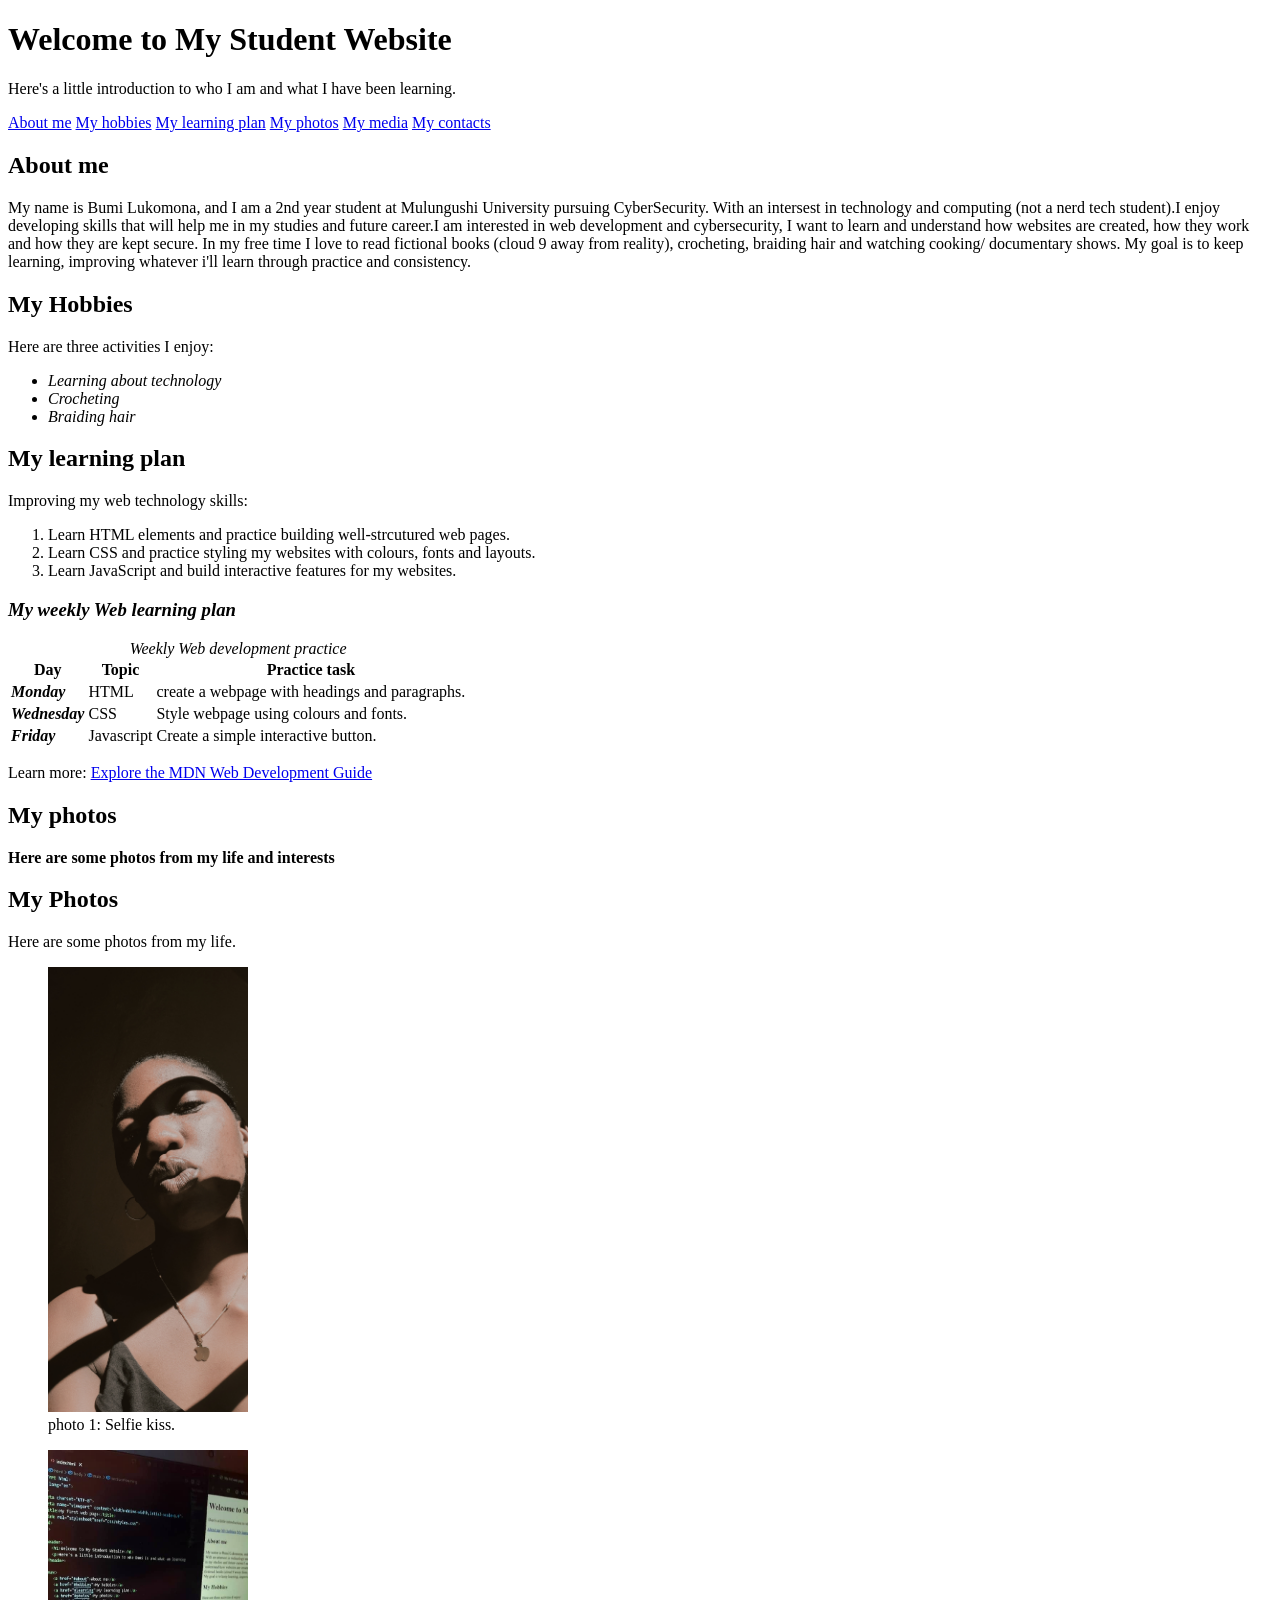
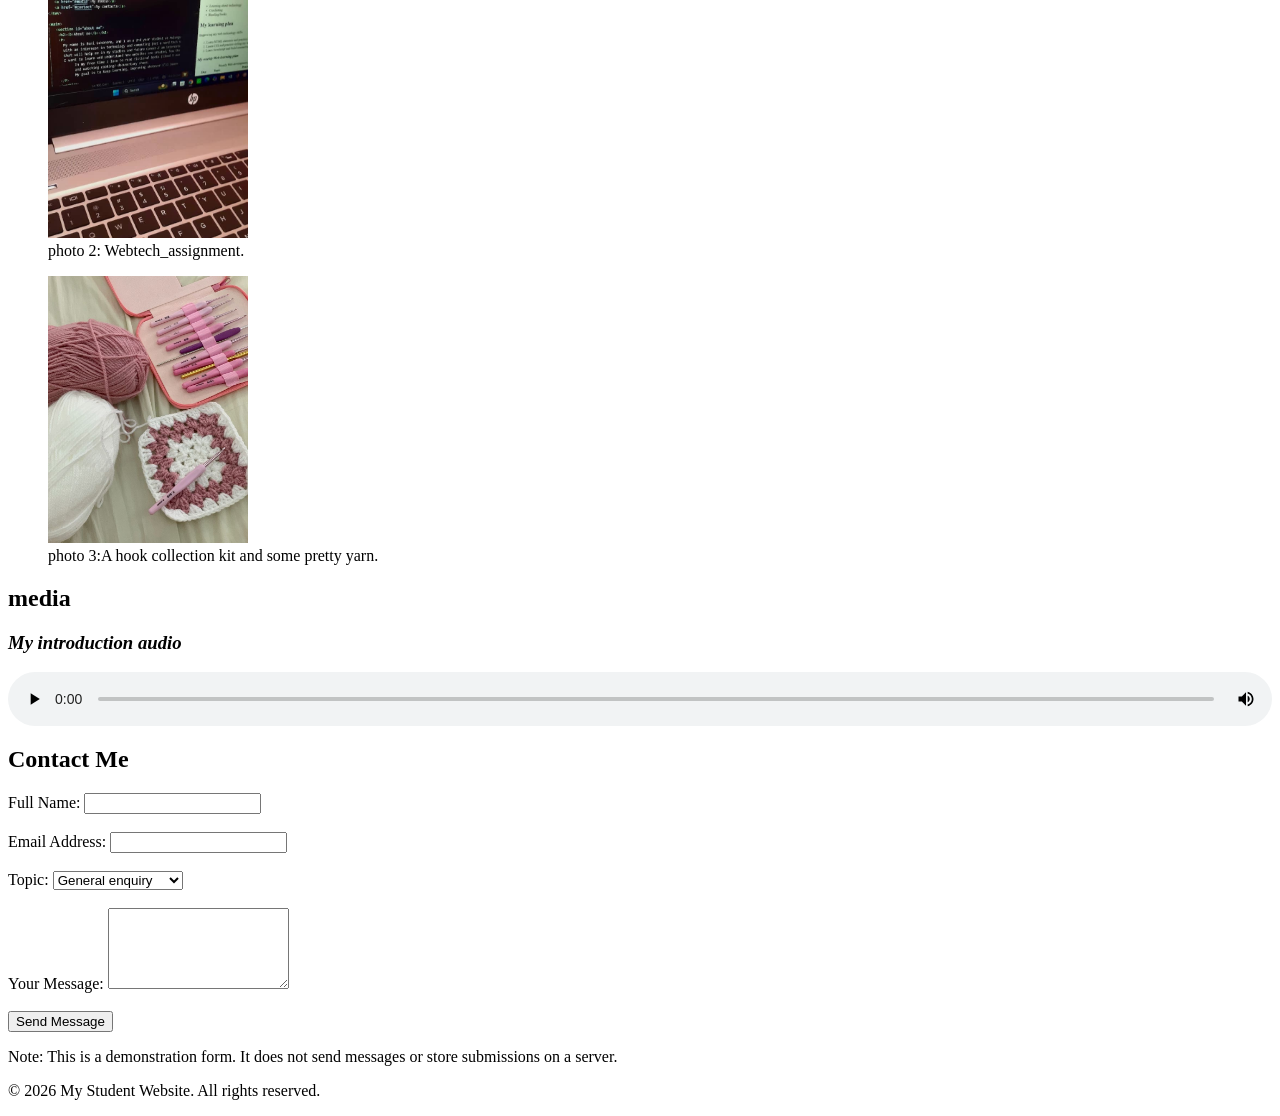
==== index.html @ f2431323 "Complete myweb assignment" ====
<!DOCTYPE html>
<html lang="en">
<head>
   <meta charset="UTF-8">
   <meta name="viewport" content="width=deive-width,intial-scale=1.0">
   <title>My first web page</title>
   <link rel="stylesheet"href="css/styles.css">
</head>
<body>
    
   <header>
      <h1>Welcome to My Student Website</h1>
      <p>Here's a little introduction to who I am and what I have been learning.</p>
   </header>

   <nav>
      <a href="#about">About me</a>
      <a href="#hobbies">My hobbies</a>
      <a href="#learning">My learning plan</a>
      <a href="#photos">My photos</a>
      <a href="#media">My media</a>
      <a href="#contact">My contacts</a>
   </nav>

   <main>
      <section id="about" class="content-section">
        <h2><b>About me</b></h2>
       <P>
         My name is Bumi Lukomona, and I am a 2nd year student at Mulungushi University pursuing CyberSecurity.
         With an intersest in technology and computing (not a nerd tech student).I enjoy developing skills
         that will help me in my studies and future career.I am interested in web development and cybersecurity,
         I want to learn and understand how websites are created, how they work and how they are  kept secure.
              In my free time I love to read fictional books (cloud 9 away from reality), crocheting, braiding hair
              and watching cooking/ documentary shows.
              My goal is to keep learning, improving whatever i'll learn through practice and consistency.
       </P>
      </section>

      <section id="hobbies" class="content-section">
       <h2><b>My Hobbies</b></h2>
       <P>Here are three activities I enjoy:</P>

       <ul>
         <li><i>Learning about technology</i></li>
         <li><i>Crocheting</i></li>
         <li><i>Braiding hair</i></li>
       </ul>
      </section>

      <section id="learning" class="content-section">
         <h2><b>My learning plan</b></h2>

         <p>
            Improving my web technology skills:
         </p>
      <ol>
         <li>
            Learn HTML elements and practice building
            well-strcutured web pages.
         </li>
         <li>
            Learn CSS and practice styling my websites with colours, fonts and layouts.
         </li>
         <li>
            Learn JavaScript and build interactive features for my websites.
         </li>
      </ol>

      <h3><b><i>My weekly Web learning plan</i></b></h3>

      <table>
         <caption><i>Weekly Web development practice</i></caption>

          <thread>
            <tr>
                <th>Day</th>
                <th>Topic</th>
                <th>Practice task</th>
            </tr>
          </thread>

          <tbody>
            <tr>
                <td><b><i>Monday</i></b></td>
                <td>HTML</td>
                <td>create a webpage with headings and paragraphs.</td>
            </tr>

            <tr>
           <td><b><i>Wednesday</i></b></td>
          <td>CSS</td>
           <td>Style webpage using colours and fonts.</td>
            </tr>

            <tr>
               <td><b><i>Friday</i></b></td>
               <td>Javascript</td>
               <td>Create a simple interactive button.</td>
            </tr>
          </tbody>
      </table>

      <p>
         Learn more:
         <a
href="http://developer.mozilla.org/en-US/docs/Learn_web_development"
       target="blank"
       rel="noopener noreferrer">
        Explore the MDN Web Development Guide
        </a>
      </p>
      </section>

      <section id="photos"class="content-section">
         <h2><b>My photos</b></h2>

         <p><b>Here are some photos from my life and interests</b></p>

       <section id="photos" class="content-section">
        <h2>My Photos</h2>
       <p>Here are some photos from my life.</p>

    <figure>
            <img src="images/photo1.jpg"
               alt="A selfie of myself"
               width="200">
               <figcaption>
                  photo 1: Selfie kiss.
               </figcaption>
         </figure>

         <figure>
            <img src="images/photo2.jpeg"
              alt="A photo representing my interest"
              width="200">
            <figcaption>
               photo 2: Webtech_assignment.
            </figcaption>
         </figure>

        <figure>
           <img src="images/photo3.jpg"
            alt="A photo representing my crocheting hobbie"
            width="200">
          <figcaption>
             photo 3:A hook collection kit and some pretty yarn.
           </figcaption>
       </figure> 
  </section>

  <section id="media" class="content-section">
   <h2><b>media</b></h2>

   <h3><b><i>My introduction audio</i></b></h3>

<audio controls
       src="videos/intro%20audio.ogg"
       style="display: block; width: 100%; height: 54px;">
</audio>

        <section id="contact" class="content-section">
            <h2>Contact Me</h2>

            <form action="#" method="get">

                <label for="name">Full Name:</label>
                <input type="text" id="name" name="name" required>

                <br><br>

                <label for="email">Email Address:</label>
                <input type="email" id="email" name="email" required>

                <br><br>

                <label for="topic">Topic:</label>
                <select id="topic" name="topic">
                    <option value="general">General enquiry</option>
                    <option value="web">Web development</option>
                    <option value="other">Other</option>
                </select>

                <br><br>

                <label for="message">Your Message:</label>
                <textarea id="message" name="message"
                          rows="5" required></textarea>

                <br><br>

                <button type="submit">Send Message</button>

            </form>

            <p>
                Note: This is a demonstration form.
                It does not send messages or store submissions
                on a server.
            </p>
        </section>

    </main>

    <footer>
        <p>&copy; 2026 My Student Website. All rights reserved.</p>
    </footer>

</body>
    </html>
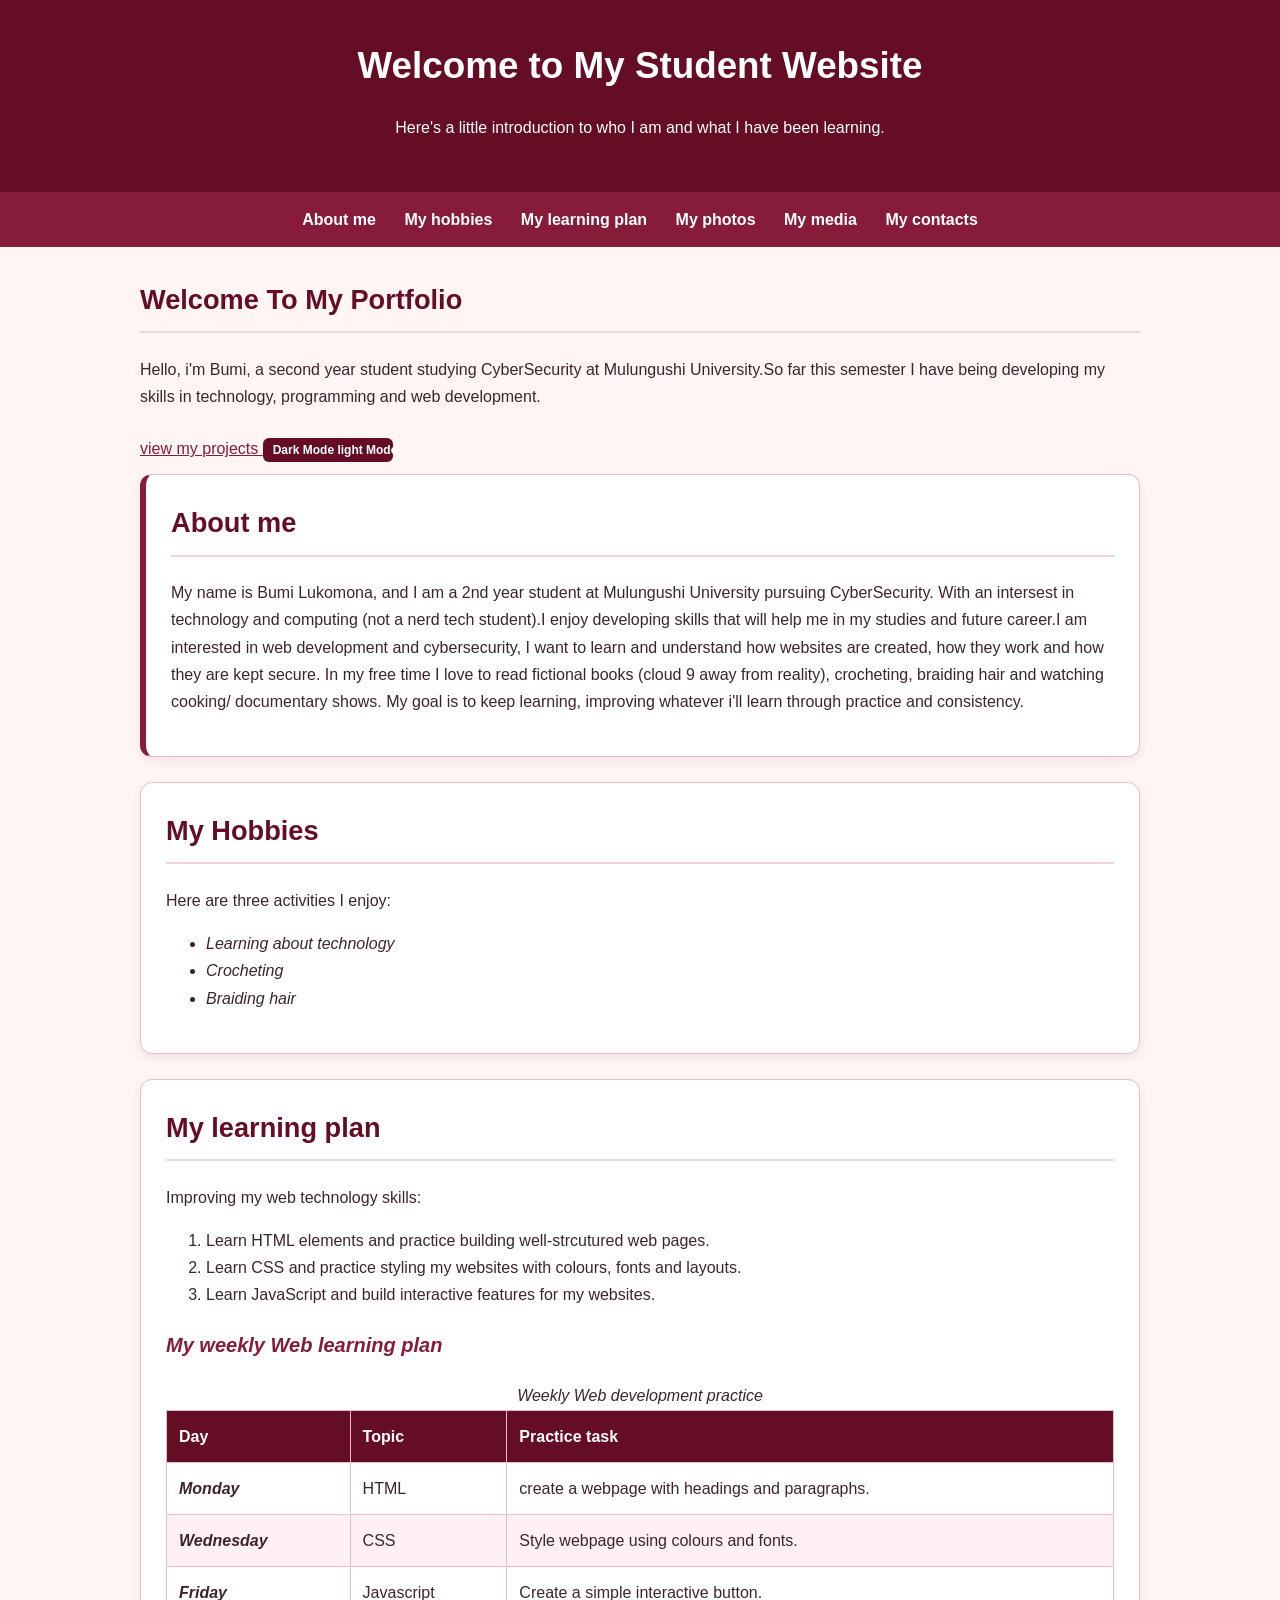
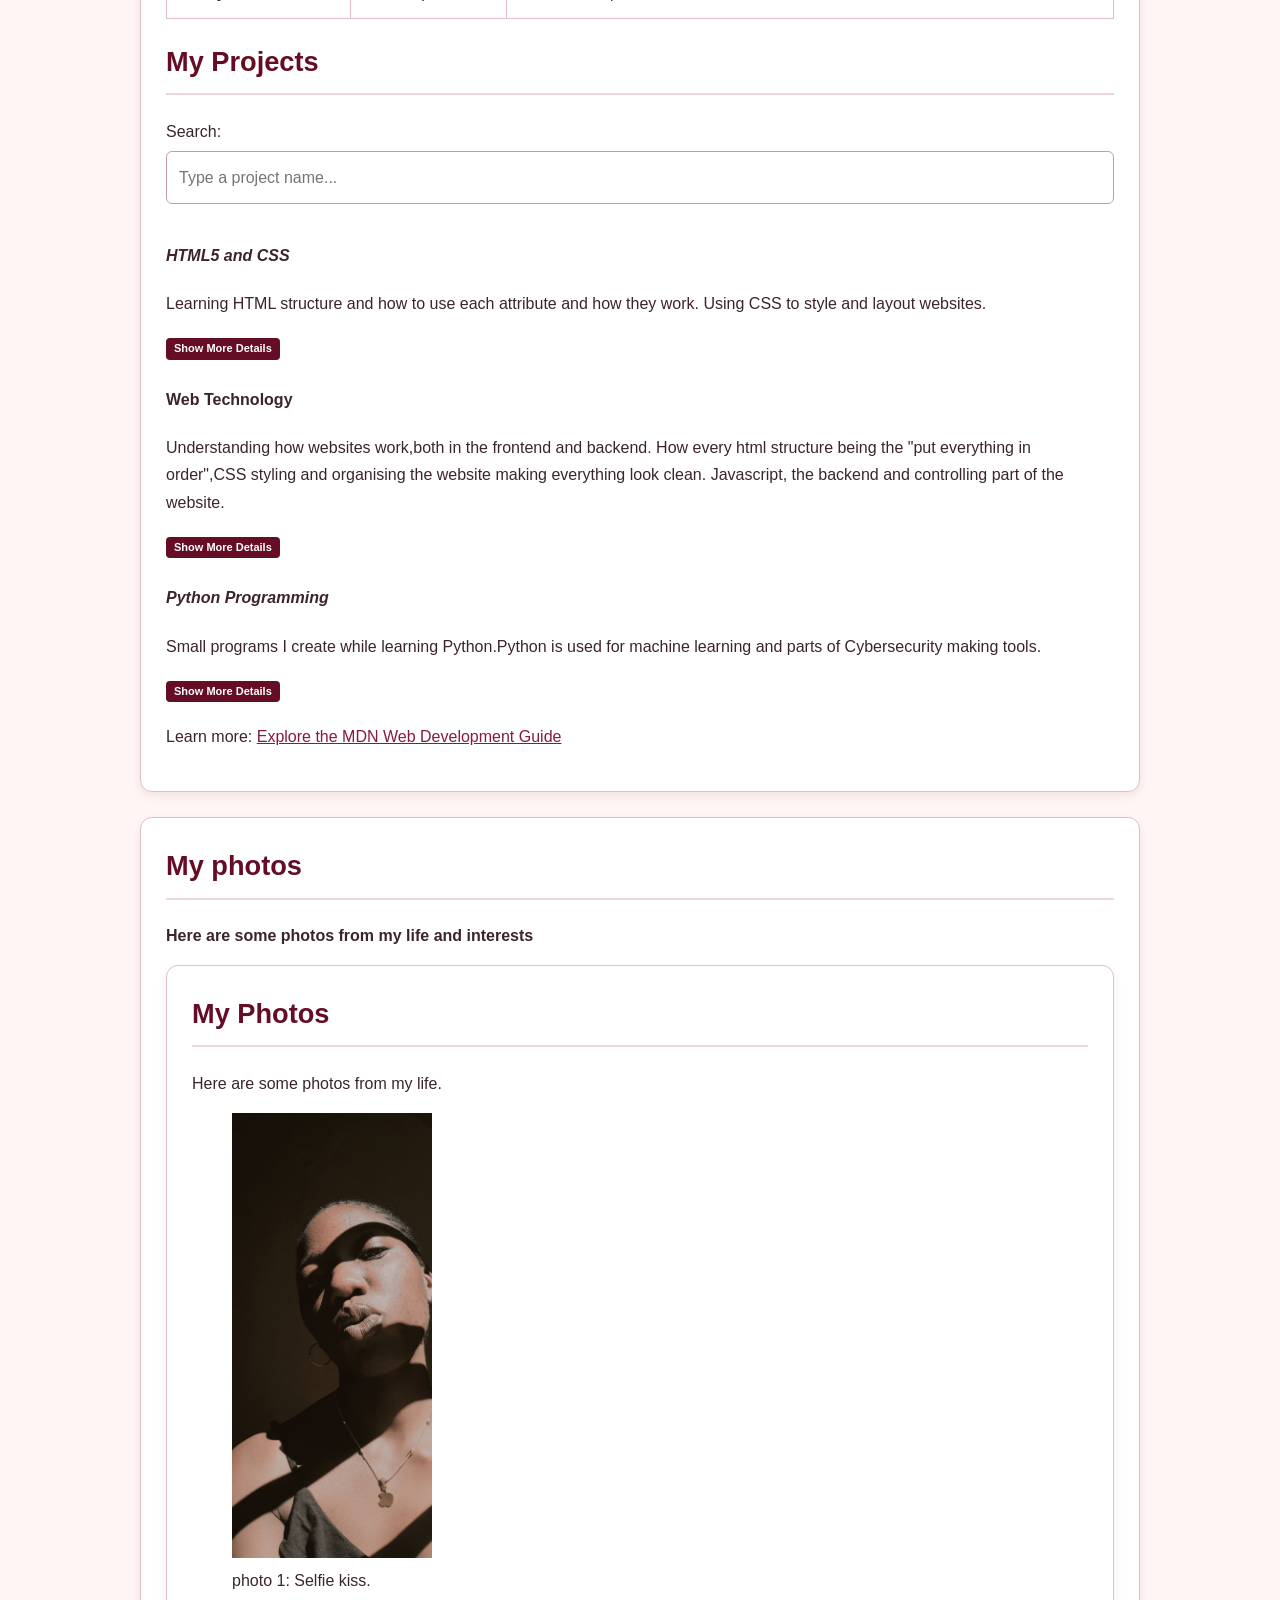
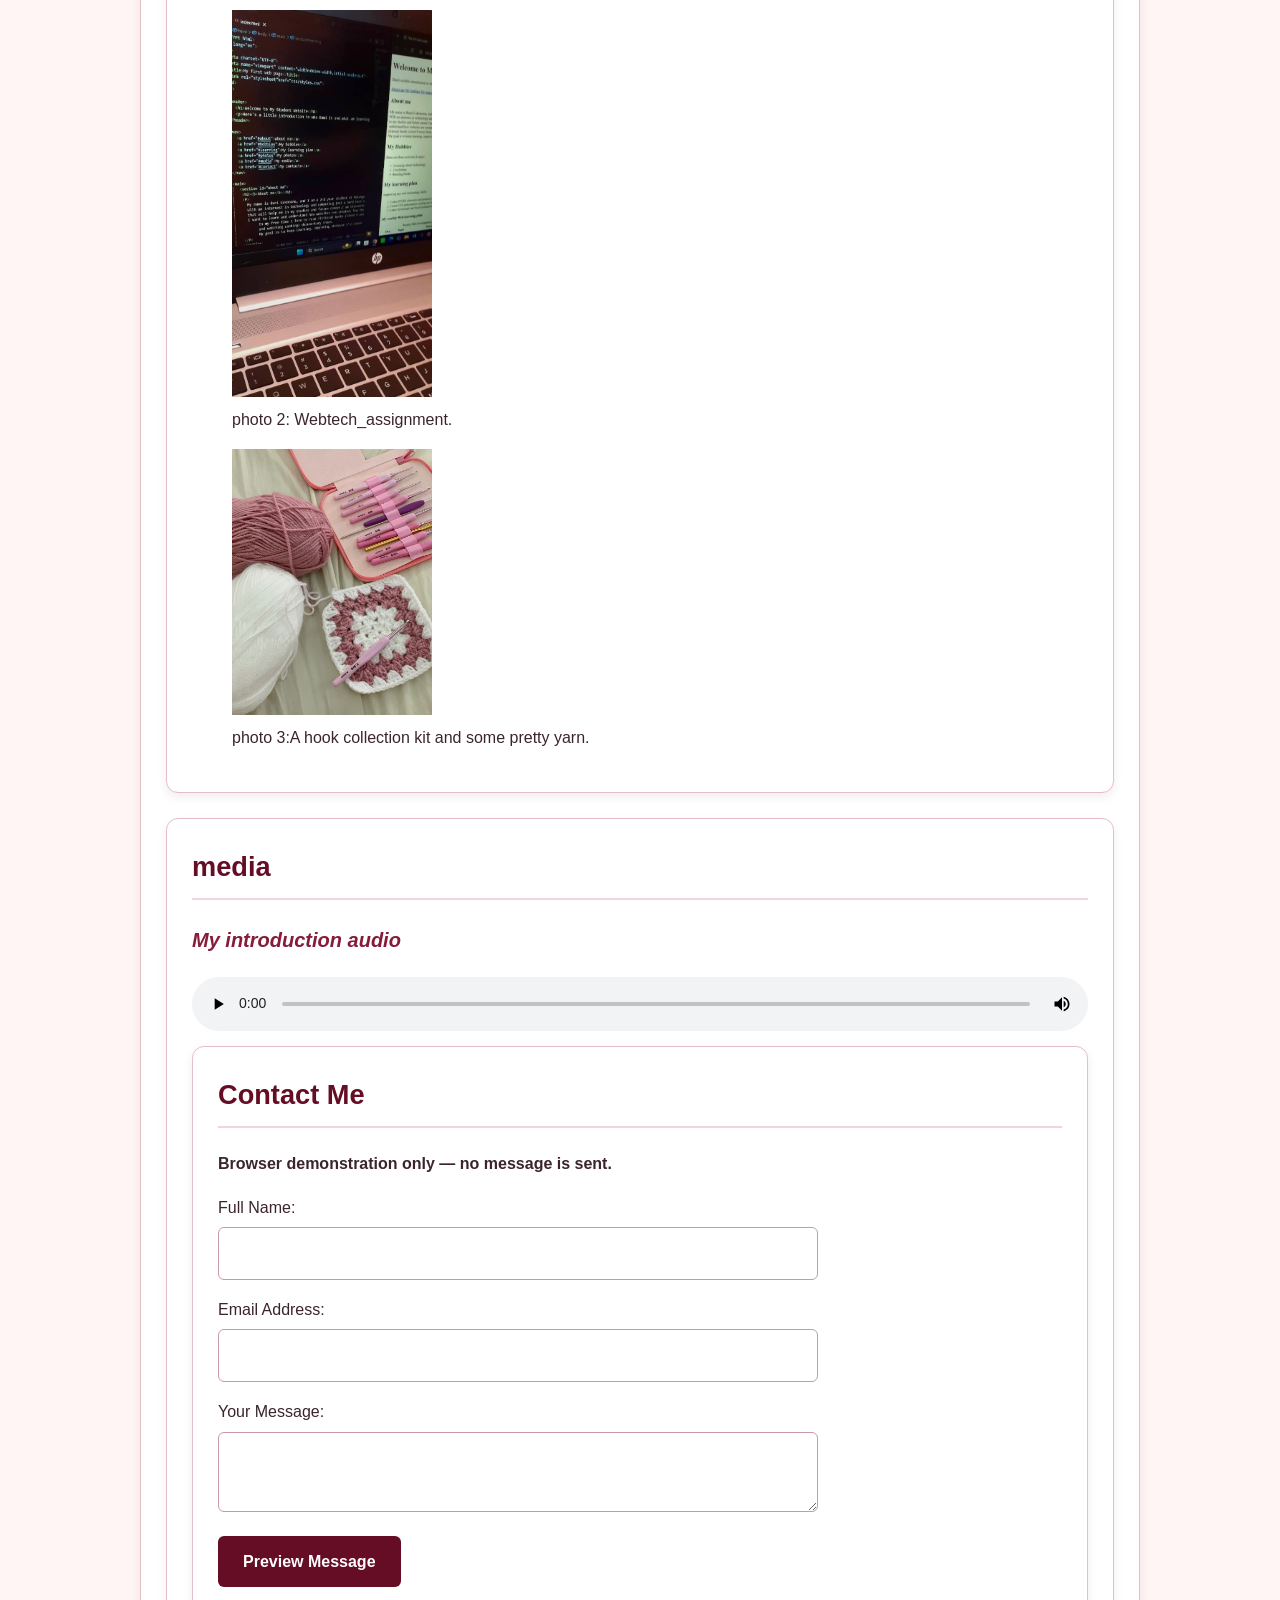
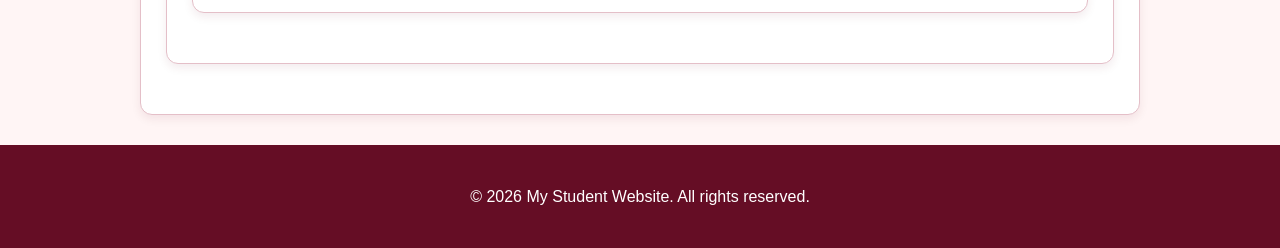
==== commit bc45647e: "Complete student portfolio improvements" ====
--- a/index.html
+++ b/index.html
@@ -4,7 +4,9 @@
    <meta charset="UTF-8">
    <meta name="viewport" content="width=deive-width,intial-scale=1.0">
    <title>My first web page</title>
+
    <link rel="stylesheet"href="css/styles.css">
+   <script src="js/script.js"defer></script> 
 </head>
 <body>
     
@@ -23,6 +25,24 @@
    </nav>
 
    <main>
+    <section class="intro">
+      <h2>Welcome To My Portfolio</h2>
+      <p>
+         Hello, i'm Bumi, a second year student studying CyberSecurity at
+         Mulungushi University.So far this semester I have being developing my skills in technology,
+         programming and web development.
+      </p>
+      <a href="#projects" class="button">
+         view my projects
+         </a>
+ 
+      <button type="button" id="theme-toggle" class="theme-button">
+    Dark Mode
+    light Mode
+</button>
+   </section>
+
+
       <section id="about" class="content-section">
         <h2><b>About me</b></h2>
        <P>
@@ -100,6 +120,57 @@
           </tbody>
       </table>
 
+<section id="projects">
+    <h2><b>My Projects</b></h2>
+    <label for="project-search">Search:</label>
+<input
+    type="search"
+    id="project-search"
+    placeholder="Type a project name...">
+
+<p id="search-feedback" aria-live="polite"></p>
+
+    <div class="card">
+        <h4><i>HTML5 and CSS</i></h4>
+        <p>Learning HTML structure and how to use each attribute and how they work.
+         Using CSS to style and layout websites.
+        </p>
+        <button type="button" class="details-toggle" aria-expanded="false">
+    Show More Details
+</button>
+<p class="project-details" hidden>
+    This project helps me practise HTML and CSS.
+</p>
+    </div>
+
+    <div class="card">
+        <h4>Web Technology</h4>
+        <p>Understanding how websites work,both in the frontend and backend.
+         How every html structure being the "put everything in order",CSS styling and organising the website
+         making everything look clean. Javascript, the backend and controlling part of the website. 
+        </p>
+        <button type="button" class="details-toggle" aria-expanded="false">
+    Show More Details
+</button>
+<p class="project-details" hidden>
+    Web technology improvements.
+</p>
+    </div>
+
+    <div class="card">
+        <h4><i>Python Programming</i></h4>
+        <p>Small programs I create while learning Python.Python is used for machine learning
+         and parts of Cybersecurity making tools.
+        </p>
+        <button type="button" class="details-toggle" aria-expanded="false">
+    Show More Details
+</button>
+<p class="project-details" hidden>
+    keep_on_practicing_python.
+</p>
+    </div>
+</section>
+
       <p>
          Learn more:
          <a
@@ -161,42 +232,39 @@
         <section id="contact" class="content-section">
             <h2>Contact Me</h2>
 
-            <form action="#" method="get">
-
-                <label for="name">Full Name:</label>
-                <input type="text" id="name" name="name" required>
-
-                <br><br>
-
-                <label for="email">Email Address:</label>
-                <input type="email" id="email" name="email" required>
-
-                <br><br>
-
-                <label for="topic">Topic:</label>
-                <select id="topic" name="topic">
-                    <option value="general">General enquiry</option>
-                    <option value="web">Web development</option>
-                    <option value="other">Other</option>
-                </select>
-
-                <br><br>
-
-                <label for="message">Your Message:</label>
-                <textarea id="message" name="message"
-                          rows="5" required></textarea>
-
-                <br><br>
-
-                <button type="submit">Send Message</button>
-
-            </form>
-
-            <p>
-                Note: This is a demonstration form.
-                It does not send messages or store submissions
-                on a server.
-            </p>
+            <p><strong>Browser demonstration only — no message is sent.</strong></p>
+
+<form id="contact-form">
+    <label for="name">Full Name:</label>
+    <input
+        type="text"
+        id="name"
+        name="name"
+        required
+    >
+    <small id="name-error"></small>
+
+    <label for="email">Email Address:</label>
+    <input
+        type="email"
+        id="email"
+        name="email"
+        required
+    >
+    <small id="email-error"></small>
+
+    <label for="message">Your Message:</label>
+    <textarea
+        id="message"
+        name="message"
+        required
+    ></textarea>
+    <small id="message-error"></small>
+
+    <button type="submit">Preview Message</button>
+</form>
+
+<div id="form-feedback" aria-live="polite"></div>
         </section>
 
     </main>
--- a/css/styles.css
+++ b/css/styles.css
@@ -0,0 +1,784 @@
+/* 1. General page styling */
+* {
+    box-sizing: border-box;
+}
+
+body {
+    margin: 0;
+    padding: 0;
+    font-family: Arial, Helvetica, sans-serif;
+    font-size: 16px;
+    line-height: 1.7;
+    color: #3B252B;
+    background-color: #FFF5F5;
+}
+
+/* 2. Header */
+header {
+    background-color: #650D25;
+    color: #FFFFFF;
+    text-align: center;
+    padding: 35px 15px;
+}
+
+header h1 {
+    color: #FFFFFF;
+    font-size: 2.3rem;
+    margin: 0;
+}
+
+/* 3. Navigation bar */
+nav {
+    background-color: #861B3A;
+    padding: 14px;
+    text-align: center;
+}
+
+nav a {
+    color: #FFFFFF;
+    text-decoration: none;
+    font-weight: bold;
+    margin: 0 12px;
+    display: inline-block;
+}
+
+nav a:hover,
+nav a:focus {
+    color: #FFD6DF;
+    text-decoration: underline;
+}
+
+/* 4. Main content */
+main {
+    width: 90%;
+    max-width: 1000px;
+    margin: 30px auto;
+}
+
+/* 5. All content sections */
+.content-section {
+    background-color: #FFFFFF;
+    padding: 25px;
+    margin-bottom: 25px;
+    border: 1px solid #E4BFC8;
+    border-radius: 12px;
+    box-shadow: 0 4px 10px rgba(101, 13, 37, 0.08);
+}
+
+/* 6. Unique About section */
+#about {
+    border-left: 6px solid #861B3A;
+}
+
+/* 7. Headings */
+h2 {
+    color: #650D25;
+    font-size: 1.7rem;
+    margin-top: 0;
+    padding-bottom: 8px;
+    border-bottom: 2px solid #F0D5DC;
+}
+
+h3 {
+    color: #861B3A;
+    font-size: 1.25rem;
+}
+
+/* 8. Links */
+a {
+    color: #861B3A;
+}
+
+a:hover,
+a:focus {
+    color: #4A071A;
+}
+
+/* 9. Photo gallery */
+.photo-gallery {
+    display: grid;
+    grid-template-columns: repeat(3, minmax(0, 1fr));
+    gap: 16px;
+}
+
+.photo-gallery img {
+    display: block;
+    width: 100%;
+    max-width: 100%;
+    height: auto;
+    border: 3px solid #E4BFC8;
+    border-radius: 10px;
+}
+
+/* 10. Audio and video */
+audio,
+video {
+    display: block;
+    max-width: 100%;
+    height: auto;
+    margin: 15px 0;
+}
+
+video {
+    width: 100%;
+}
+
+/* 11. Tables */
+table {
+    width: 100%;
+    border-collapse: collapse;
+    margin: 20px 0;
+    background-color: #FFFFFF;
+}
+
+th,
+td {
+    border: 1px solid #E4BFC8;
+    padding: 12px;
+    text-align: left;
+}
+
+th {
+    background-color: #650D25;
+    color: #FFFFFF;
+}
+
+tr:nth-child(even) {
+    background-color: #FFF0F3;
+}
+
+/* 12. Forms */
+form {
+    max-width: 600px;
+}
+
+input,
+textarea,
+select {
+    width: 100%;
+    padding: 12px;
+    margin: 6px 0 16px;
+    border: 1px solid #C99AA7;
+    border-radius: 6px;
+    font: inherit;
+    background-color: #FFFFFF;
+    color: #3B252B;
+}
+
+input:focus,
+textarea:focus,
+select:focus {
+    outline: 2px solid #861B3A;
+    border-color: #861B3A;
+}
+
+/* Submit button */
+button,
+input[type="submit"] {
+    background-color: #650D25;
+    color: #FFFFFF;
+    padding: 12px 25px;
+    border: none;
+    border-radius: 6px;
+    font: inherit;
+    font-weight: bold;
+    cursor: pointer;
+}
+
+button:hover,
+input[type="submit"]:hover {
+    background-color: #861B3A;
+}
+
+button:focus,
+input[type="submit"]:focus {
+    outline: 3px solid #C76B85;
+    outline-offset: 3px;
+}
+
+/* 13. Footer */
+footer {
+    background-color: #650D25;
+    color: #FFFFFF;
+    text-align: center;
+    padding: 22px;
+    margin-top: 30px;
+}
+
+/* 14. Mobile responsiveness */
+@media (max-width: 600px) {
+    main {
+        width: 94%;
+        margin: 15px auto;
+    }
+
+    .content-section {
+        padding: 16px;
+    }
+
+    header h1 {
+        font-size: 1.8rem;
+    }
+
+    nav a {
+        margin: 5px 8px;
+    }
+
+    .photo-gallery {
+        grid-template-columns: repeat(2, minmax(0, 1fr));
+        gap: 10px;
+    }
+
+    table {
+        font-size: 14px;
+    }
+
+    th,
+    td {
+        padding: 8px;
+    }
+video {
+    display: block;
+    width: 100%;
+    margin: 20px 0;
+} 
+/* ==================================
+   1. GENERAL PAGE STYLING
+   ================================== */
+
+* {
+    box-sizing: border-box;
+}
+
+html {
+    scroll-behavior: smooth;
+}
+
+body {
+    margin: 0;
+    font-family: Arial, Helvetica, sans-serif;
+    font-size: 16px;
+    line-height: 1.7;
+    color: #333333;
+    background-color: #F8F3F5;
+}
+
+h1,
+h2,
+h3 {
+    color: #5B1735;
+    line-height: 1.3;
+}
+
+h1 {
+    font-size: clamp(2rem, 5vw, 3rem);
+}
+
+h2 {
+    font-size: 1.8rem;
+}
+
+h3 {
+    font-size: 1.25rem;
+}
+
+p {
+    margin-bottom: 1rem;
+}
+
+section {
+    padding: 40px 20px;
+    margin: 24px auto;
+    max-width: 1100px;
+}
+
+/* ==================================
+   2. HEADER AND NAVIGATION
+   ================================== */
+
+header {
+    padding: 45px 20px;
+    text-align: center;
+    background-color: #5B1735;
+    color: #FFFFFF;
+}
+
+header h1 {
+    color: #FFFFFF;
+    margin-bottom: 10px;
+}
+
+nav {
+    display: flex;
+    flex-wrap: wrap;
+    justify-content: center;
+    gap: 10px;
+    padding: 15px;
+    background-color: #FFFFFF;
+    border-bottom: 2px solid #5B1735;
+}
+
+nav a {
+    color: #5B1735;
+    font-weight: bold;
+    text-decoration: none;
+    padding: 8px 12px;
+    border-radius: 6px;
+}
+
+nav a:hover {
+    background-color: #5B1735;
+    color: #FFFFFF;
+}
+
+/* Keyboard accessibility */
+a:focus-visible,
+button:focus-visible,
+input:focus-visible,
+textarea:focus-visible,
+select:focus-visible {
+    outline: 3px solid #A34D76;
+    outline-offset: 3px;
+}
+
+/* ==================================
+   3. INTRODUCTION AND PROJECT CARDS
+   ================================== */
+
+.intro {
+    text-align: center;
+    padding: 55px 24px;
+    background-color: #FFFFFF;
+    border-radius: 12px;
+}
+
+.intro p {
+    max-width: 700px;
+    margin: 0 auto 20px;
+}
+
+.button,
+button {
+    display: inline-block;
+    padding: 12px 20px;
+    background-color: #5B1735;
+    color: #FFFFFF;
+    border: 2px solid #5B1735;
+    border-radius: 7px;
+    font: inherit;
+    font-weight: bold;
+    text-decoration: none;
+    cursor: pointer;
+}
+
+.button:hover,
+button:hover {
+    background-color: #7B294D;
+    border-color: #7B294D;
+}
+
+/* Class shared by repeated content cards */
+.card {
+    background-color: #FFFFFF;
+    padding: 22px;
+    margin: 15px 0;
+    border: 1px solid #E3D5DC;
+    border-radius: 10px;
+}
+
+/* ==================================
+   4. PHOTOS AND MEDIA
+   ================================== */
+
+img,
+video {
+    max-width: 100%;
+    height: auto;
+}
+
+figure {
+    margin: 20px 0;
+    padding: 12px;
+    background-color: #FFFFFF;
+    border: 1px solid #E3D5DC;
+    border-radius: 10px;
+}
+
+figure img {
+    display: block;
+    width: 100%;
+    border-radius: 6px;
+}
+
+figcaption {
+    padding: 10px 0 2px;
+    text-align: center;
+    font-size: 0.95rem;
+}
+
+video,
+audio {
+    display: block;
+    max-width: 100%;
+    margin: 15px 0;
+}
+
+/* ==================================
+   5. LEARNING TABLE
+   ================================== */
+
+table {
+    width: 100%;
+    border-collapse: collapse;
+    background-color: #FFFFFF;
+    margin: 20px 0;
+}
+
+th,
+td {
+    padding: 12px;
+    border: 1px solid #D8C4CE;
+    text-align: left;
+}
+
+th {
+    background-color: #5B1735;
+    color: #FFFFFF;
+}
+
+/* ==================================
+   6. CONTACT FORM
+   ================================== */
+
+form {
+    max-width: 650px;
+    margin: 20px auto;
+    padding: 24px;
+    background-color: #FFFFFF;
+    border: 1px solid #E3D5DC;
+    border-radius: 10px;
+}
+
+label {
+    display: block;
+    margin-top: 15px;
+    font-weight: bold;
+}
+
+input,
+textarea,
+select {
+    display: block;
+    width: 100%;
+    max-width: 100%;
+    padding: 12px;
+    margin-top: 6px;
+    border: 1px solid #777777;
+    border-radius: 6px;
+    font: inherit;
+}
+
+textarea {
+    min-height: 120px;
+    resize: vertical;
+}
+
+/* ==================================
+   7. FOOTER
+   ================================== */
+
+footer {
+    padding: 25px 15px;
+    background-color: #5B1735;
+    color: #FFFFFF;
+    text-align: center;
+}
+
+/* ==================================
+   8. RESPONSIVE MOBILE LAYOUT
+   ================================== */
+
+@media (max-width: 600px) {
+    section {
+        padding: 25px 15px;
+        margin: 12px auto;
+    }
+
+    nav {
+        gap: 5px;
+        padding: 10px;
+    }
+
+    nav a {
+        padding: 8px;
+        font-size: 0.9rem;
+    }
+
+    .intro {
+        padding: 30px 15px;
+    }
+
+    table {
+        font-size: 0.85rem;
+    }
+
+    th,
+    td {
+        padding: 8px;
+        overflow-wrap: anywhere;
+    }
+
+    form {
+        padding: 16px;
+    }
+
+    button,
+    .button {
+        max-width: 100%;
+    }
+}
+/* Spacing for the project search */
+#project-search {
+    margin-top: 15px;
+    margin-bottom: 25px;
+}
+
+#search-feedback {
+    margin-top: 0;
+    margin-bottom: 20px;
+}
+/* Dark theme */
+body.dark-theme {
+    background-color: #202124;
+    color: #F1F1F1;
+}             
+body.dark-theme h1,
+body.dark-theme h2,
+body.dark-theme h3, 
+    color #F2B6D0,
+}
+
+
+body.dark-theme nav,
+body.dark-theme .card,
+body.dark-theme figure,
+body.dark-theme form,
+body.dark-theme table,
+body.dark-theme .intro {
+    background-color: #303238;
+    color: #F1F1F1;
+}
+
+body.dark-theme nav a {
+    color: #F2B6D0;
+}
+
+body.dark-theme input,
+body.dark-theme textarea,
+body.dark-theme select {
+    background-color: #202124;
+    color: #FFFFFF;
+    border-color: #B8B8B8;
+}
+
+body.dark-theme th {
+    background-color: #5B1735;
+    color: #FFFFFF;
+}
+
+body.dark-theme td {
+    border-color: #777777;
+}
+
+body.dark-theme label {
+    color: #F1F1F1;
+}
+
+body.dark-theme .button {
+    background-color: #5B1735;
+    color: #FFFFFF;
+}
+#theme-toggle {
+    display: inline-block !important;
+    width: fit-content !important;
+    max-width: max-content;
+    padding: 5px 10px !important;
+    margin: 12px auto !important;
+    font-size: 12px !important;
+    line-height: 1.2 !important;
+}
+body .intro button#theme-toggle.theme-button {
+    display: inline-flex;
+    width: auto;
+    min-width: 0;
+    max-width: 130px;
+    padding: 6px 10px;
+    margin: 10px 0 0;
+    font-size: 12px;
+    line-height: 1.2;
+    white-space: nowrap;
+}
+body .intro button#theme-toggle.theme-button {
+    display: inline-flex;
+    width: auto;
+    min-width: 0;
+    max-width: 130px;
+    padding: 6px 10px;
+    margin: 10px 0 0;
+    font-size: 12px;
+    line-height: 1.2;
+    white-space: nowrap;
+}
+/* Make the entire page dark */
+body.dark-theme {
+    background-color: #202124;
+    color: #F1F1F1;
+}
+
+/* All main sections */
+body.dark-theme section {
+    background-color: #202124;
+    color: #F1F1F1;
+}
+
+/* Content boxes and introduction */
+body.dark-theme .intro,
+body.dark-theme .card,
+body.dark-theme figure,
+body.dark-theme form {
+    background-color: #303238;
+    color: #F1F1F1;
+}
+
+/* Headings */
+body.dark-theme h1,
+body.dark-theme h2,
+body.dark-theme h3 {
+    color: #F2B6D0;
+}
+
+/* Navigation */
+body.dark-theme nav {
+    background-color: #303238;
+}
+
+body.dark-theme nav a {
+    color: #F2B6D0;
+}
+
+/* Table */
+body.dark-theme table {
+    background-color: #303238;
+    color: #F1F1F1;
+}
+
+body.dark-theme td {
+    color: #F1F1F1;
+    border-color: #777777;
+}
+
+/* Form fields */
+body.dark-theme input,
+body.dark-theme textarea,
+body.dark-theme select {
+    background-color: #202124;
+    color: #FFFFFF;
+    border-color: #AAAAAA;
+}
+
+/* Links */
+body.dark-theme a {
+    color: #F2B6D0;
+}
+
+/* Keep buttons readable */
+body.dark-theme button,
+body.dark-theme .button {
+    background-color: #5B1735;
+    color: #FFFFFF;
+    border-color: #F2B6D0;
+}
+
+/* Footer */
+body.dark-theme footer {
+    background-color: #151515;
+    color: #FFFFFF;
+}
+/* Fix light rows in the learning plan table */
+body.dark-theme table tr,
+body.dark-theme table tr td {
+    background-color: #303238;
+    color: #F1F1F1;
+}
+
+body.dark-theme table tr th {
+    background-color: #5B1735;
+    color: #FFFFFF;
+}
+/* Make the photo gallery blend neatly into dark mode */
+body.dark-theme figure {
+    background-color: #303238;
+    border: 1px solid #555861;
+    border-radius: 12px;
+    padding: 12px;
+    overflow: hidden;
+}
+
+body.dark-theme figure img {
+    display: block;
+    width: 100%;
+    height: auto;
+    border-radius: 8px;
+    object-fit: cover;
+}
+
+body.dark-theme figcaption {
+    color: #F1F1F1;
+    background-color: transparent;
+    padding: 10px 0 2px;
+}
+/* Hide buttons */
+.hide-btn {
+    padding: 4px 10px;
+    font-size: 12px;
+    font-weight: 500;
+    border: 1px solid #800020;
+    border-radius: 5px;
+    background-color: #800020;
+    color: white;
+    cursor: pointer;
+    transition: background-color 0.3s ease;
+}
+
+.hide-btn:hover {
+    background-color: #5c0017;
+}
+.hide-btn {
+    padding: 4px 10px;
+    font-size: 12px;
+    border-radius: 5px;
+    cursor: pointer;
+}
+button.hide-btn,
+.hide-btn {
+    display: inline-block !important;
+    width: auto !important;
+    min-width: 0 !important;
+    height: auto !important;
+    padding: 3px 7px !important;
+    margin: 4px !important;
+    font-size: 11px !important;
+    line-height: 1.2 !important;
+    border-radius: 4px !important;
+}
+/* Smaller Show/Hide Details buttons */
+.details-toggle {
+    display: inline-block !important;
+    width: fit-content !important;
+    min-width: 0 !important;
+    padding: 4px 8px !important;
+    font-size: 11px !important;
+    line-height: 1.2 !important;
+    margin: 5px 0 !important;
+    border-radius: 4px;
+}
